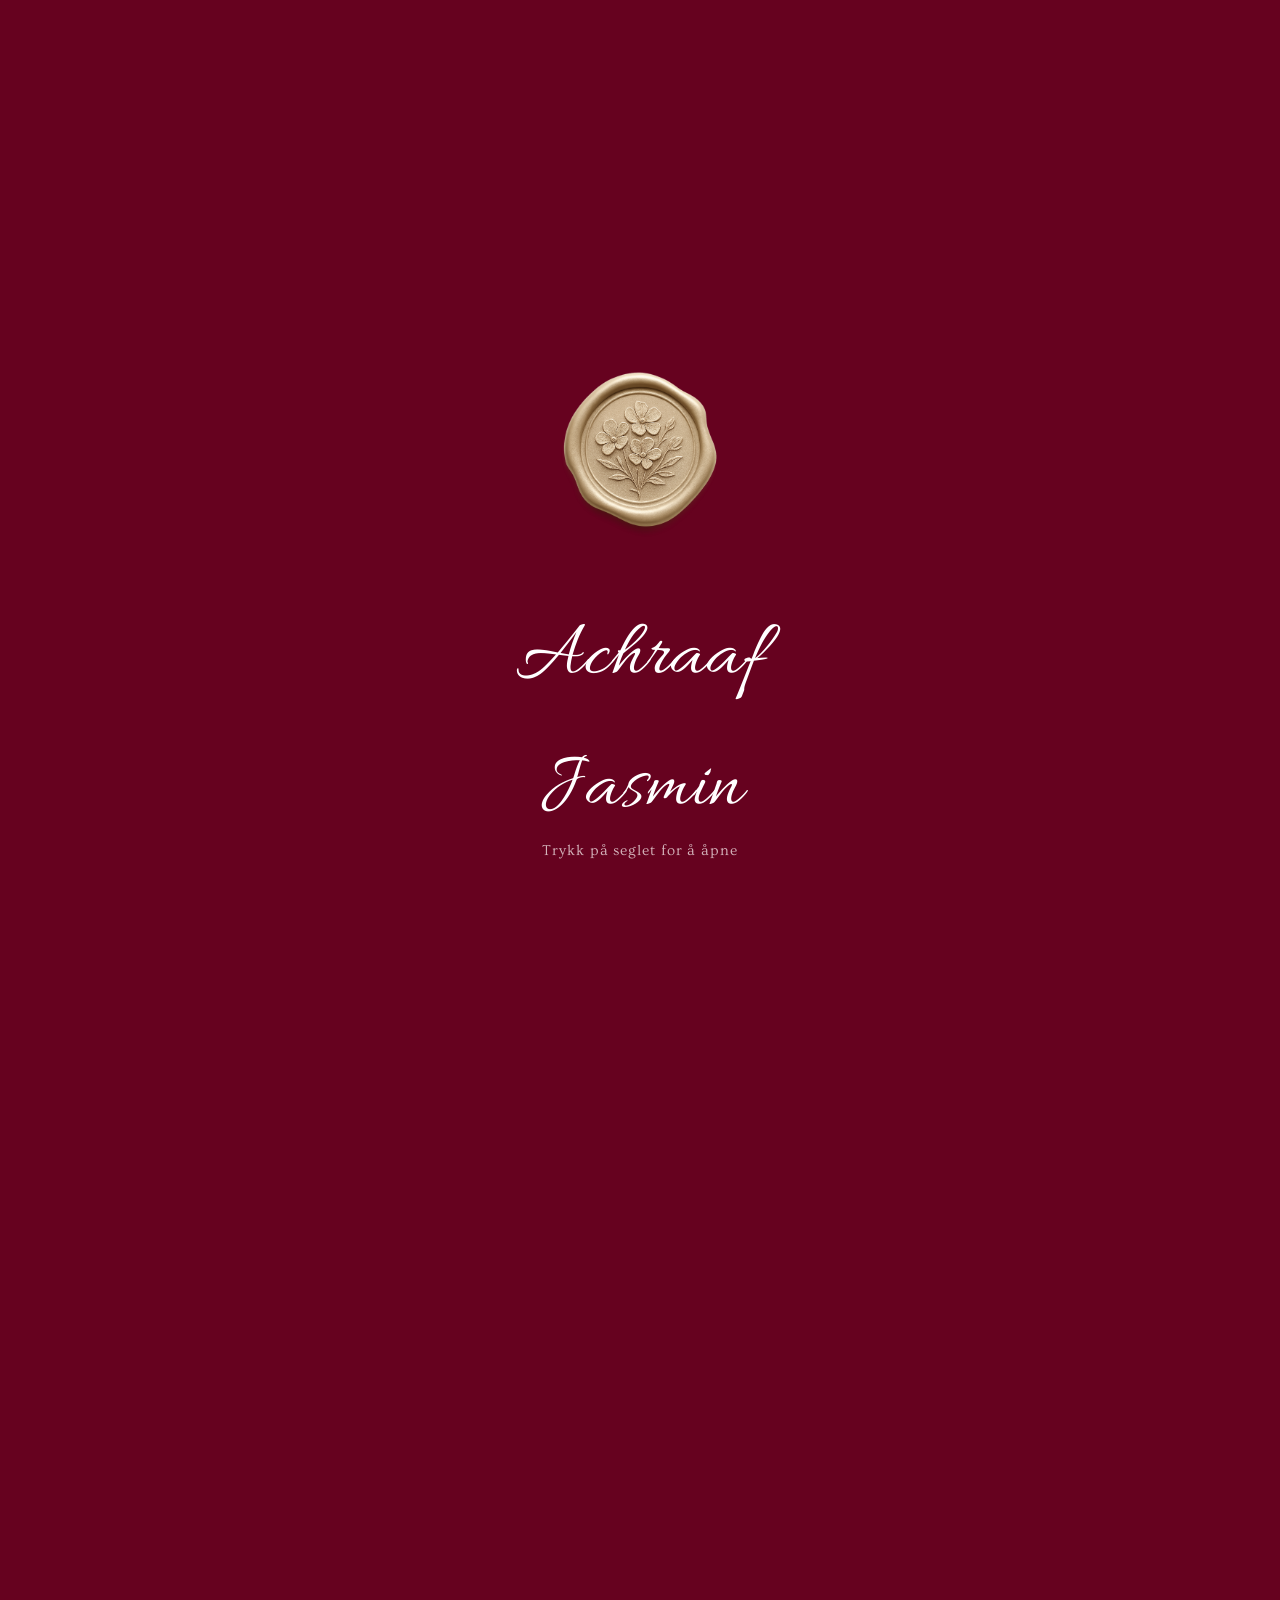
==== jasmin-ashraaf-bryllup/index.html @ c1ce99c4 "Sett RSVP SMS-nummer til +47 969 58 968 Co-authored-by: Salameh-99 <Salameh-99@users.noreply.github." ====
<!DOCTYPE html>
<html lang="no">
<head>
<meta charset="UTF-8">
<meta name="viewport" content="width=device-width, initial-scale=1.0, viewport-fit=cover">
<meta name="description" content="Bryllupsinvitasjon — Achraaf &amp; Jasmin, 26. september 2026, Hove, Færvik">
<title>Achraaf og Jasmin</title>
<link rel="preconnect" href="https://fonts.googleapis.com">
<link rel="preconnect" href="https://fonts.gstatic.com" crossorigin>
<link href="https://fonts.googleapis.com/css2?family=Allura&family=Ovo&display=swap" rel="stylesheet">
<script>
const CONFIG = {
  date: "2026-09-26T16:00:00",
  rsvpPhone: "+47 969 58 968",
  musicSrc: "https://pub-4dc8201144ca418fb604349c73e8c724.r2.dev/Alex%20Warren%20-%20Ordinary%20Lyrics.mp3",
  videoSrc: "https://pub-4dc8201144ca418fb604349c73e8c724.r2.dev/IMG_6230%20(1).MP4"
};
</script>
<style>
:root{
  --ruby:#66021f;
  --ruby-deep:#4a0014;
  --cream:#fffaf8;
  --ink:#3a3a3a;
  --gold:#C5A16F;
  --champagne:#EAE0D1;
  --script:"Allura", "Great Vibes", cursive;
  --serif:"Ovo", Georgia, serif;
}
*{box-sizing:border-box;margin:0;padding:0}
html{
  -webkit-text-size-adjust:100%;
  text-size-adjust:100%;
}
html,body{
  background:var(--ruby);color:#fff;font-family:var(--serif);
  -webkit-font-smoothing:antialiased;overflow-x:hidden;max-width:100%;
  overscroll-behavior-x:none;scrollbar-width:none;
}
html::-webkit-scrollbar,body::-webkit-scrollbar{display:none;width:0;height:0}
body.locked{overflow:hidden;height:100svh;height:100dvh}
img{max-width:100%;height:auto;display:block}
a{color:inherit;text-decoration:none}
button,input,textarea,select{font:inherit;max-width:100%}
::selection{background:var(--gold);color:var(--ruby)}

/* ── COVER ── */
#cover{
  position:fixed;inset:0;z-index:200;background:var(--ruby);
  transition:opacity 1.4s ease,visibility 1.4s ease;
  cursor:pointer;
}
#cover.opening{pointer-events:none}
#cover.open{opacity:0;visibility:hidden;pointer-events:none;transition:opacity .6s ease,visibility .6s ease}

/* ONE video fills the whole cover — single source, perfect sync */
.cover-video{
  position:absolute;inset:0;width:100%;height:100%;
  object-fit:cover;object-position:center;opacity:.52;z-index:0;
  pointer-events:none;
}
.cover-video::-webkit-media-controls,
.cover-video::-webkit-media-controls-enclosure,
.cover-video::-webkit-media-controls-panel,
.cover-video::-webkit-media-controls-play-button,
.cover-video::-webkit-media-controls-start-playback-button{display:none!important;-webkit-appearance:none}
.cover-veil{
  position:absolute;inset:0;z-index:1;
  background:linear-gradient(180deg,rgba(102,2,31,.38),rgba(74,0,20,.68));
}

/* two ruby panels sit on top — they slide away to reveal the video */
.cover-panel{
  position:absolute;top:0;height:100%;z-index:2;
  background:var(--ruby);
  transition:transform 1.8s cubic-bezier(.36,0,.18,1);
  will-change:transform;
}
.cover-panel--l{left:0;width:50%}
.cover-panel--r{right:0;width:50%}
#cover.opening .cover-panel--l{transform:translateX(-100%)}
#cover.opening .cover-panel--r{transform:translateX(100%)}

/* wax seal — z=3, above panels */
.cover-seal{
  position:absolute;z-index:3;
  width:clamp(130px,34vw,175px);
  left:50%;top:50%;
  transform:translate(-50%,-50%);
  transition:transform 1.5s cubic-bezier(.4,0,.2,1),opacity 1.0s ease;
  cursor:pointer;
}
#cover.opening .cover-seal{
  transform:translate(-50%,-50%) scale(1.3);
  opacity:0;
}

/* names + hint — z=3, bottom */
.cover-inner{
  position:absolute;z-index:3;text-align:center;
  left:50%;transform:translateX(-50%);
  width:min(90%,360px);
  bottom:max(env(safe-area-inset-bottom),28px);
  padding-bottom:.8rem;pointer-events:none;
}
.cover-names{font-family:var(--script);font-size:clamp(2.8rem,11vw,5rem);line-height:.82;font-weight:400;color:#fff}
.cover-hint{margin-top:1.2rem;font-family:var(--serif);font-size:.95rem;letter-spacing:.06em;color:rgba(255,250,248,.72)}

/* ── PAGE ── */
.page{width:100%;max-width:440px;margin:0 auto;background:var(--ruby);overflow:visible}
.hero{
  position:relative;min-height:100svh;min-height:100dvh;display:flex;flex-direction:column;align-items:center;
  text-align:center;padding:max(4.2rem, calc(env(safe-area-inset-top) + 2.4rem)) 1.4rem 8rem;overflow:hidden;
  background:var(--ruby);
}
.hero-video{
  position:absolute;inset:-1px;width:calc(100% + 2px);height:calc(100% + 2px);object-fit:cover;opacity:.38;
}
.hero-dim{position:absolute;inset:0;background:rgba(0,0,0,.4)}
.hero-fade{position:absolute;left:0;right:0;bottom:-1px;height:140px;background:linear-gradient(0deg,var(--ruby) 0%,var(--ruby) 28%,transparent 100%)}
.hero-inner{position:relative;z-index:2;width:100%}
.eyebrow{font-family:var(--script);font-size:clamp(2.2rem,9vw,2.7rem);line-height:.9;font-weight:400}
.hero-date{margin-top:.55rem;font-family:var(--serif);font-size:1.2rem;letter-spacing:.12em;font-weight:700}
.hero-names{
  position:relative;margin:2.6rem 0 2.2rem;font-family:var(--script);
  font-size:clamp(3.8rem,17vw,5.4rem);line-height:.66;font-weight:400;
}
.hero-amp{
  position:absolute;left:50%;top:42%;transform:translate(-50%,-50%);
  font-size:.58em;line-height:1;font-family:var(--script);
}
.florals{position:relative;height:220px;margin:-1.2rem auto 0;width:100%;max-width:440px;overflow:hidden}
.florals img{position:absolute;height:auto;pointer-events:none;max-width:none}
.florals img:nth-child(1){left:-8%;bottom:12px;width:136px}
.florals img:nth-child(2){left:8%;bottom:0;width:137px}
.florals img:nth-child(3){left:18%;bottom:38px;width:100px;z-index:2}
.florals img:nth-child(4){left:26%;bottom:8px;width:149px;z-index:3}
.florals img:nth-child(5){left:38%;bottom:52px;width:180px;z-index:1}
.florals img:nth-child(6){left:58%;bottom:10px;width:180px}
.florals img:nth-child(7){left:64%;bottom:70px;width:200px;z-index:0}

.letter{padding:0 1.5rem 2.6rem;text-align:center;position:relative;z-index:2}
.letter h2{font-family:var(--script);font-size:clamp(2.15rem,8.5vw,2.9rem);font-weight:400;margin-bottom:1rem;line-height:1.08}
.letter p{font-size:1.05rem;line-height:1.8;color:#fffaf8;font-family:var(--serif)}

/* torn paper bands */
.band{position:relative;padding:4.2rem 1.4rem 4.8rem;text-align:center}
.band.cream{background:var(--cream);color:var(--ruby)}
.band.ruby{background:var(--ruby);color:var(--cream)}
.torn-top,.torn-bot{
  position:absolute;left:50%;width:min(630px,140%);height:auto;pointer-events:none;
  transform:translateX(-50%);
}
.band.cream .torn-top{top:-42px}
.band.cream .torn-bot{bottom:-42px;transform:translateX(-50%) rotate(180deg)}
.s-title{font-family:var(--script);font-size:clamp(2.4rem,10vw,3.4rem);font-weight:400;line-height:1.06;margin-bottom:1.1rem}
.s-body{font-size:1.05rem;line-height:1.8;max-width:22rem;margin:0 auto;font-family:var(--serif)}

/* countdown */
.cd{display:flex;justify-content:center;align-items:flex-start;gap:.35rem;margin-top:1.6rem;color:var(--ruby)}
.cd-cell{min-width:58px}
.cd-num{font-family:var(--serif);font-size:clamp(1.9rem,8vw,2.5rem);line-height:1}
.cd-label{font-family:var(--serif);font-size:.78rem;margin-top:.4rem}
.cd-colon{font-size:2rem;padding-top:.05rem}

/* timeline */
.tl{position:relative;max-width:320px;margin:2rem auto 0;padding:0}
.tl::before{content:"";position:absolute;left:50%;top:8px;bottom:8px;width:1px;background:#fff;transform:translateX(-50%)}
.tl-item{display:grid;grid-template-columns:1fr 22px 1fr;align-items:center;gap:.7rem;padding:1.05rem 0;position:relative}
.tl-time{text-align:right;font-size:1.08rem;font-family:var(--serif)}
.tl-name{text-align:left;font-size:1.08rem;font-family:var(--serif)}
.tl-dot{
  width:11px;height:11px;margin:0 auto;background:#fff;transform:rotate(45deg);
  box-shadow:0 0 0 6px var(--ruby);
}
.tl-item.rose .tl-dot{display:none}
.tl-rose{width:32px;height:32px;margin:0 auto;object-fit:contain}

/* scroll flower */
.tl-flower-wrap{
  position:absolute;left:50%;top:0;transform:translateX(-50%);
  width:44px;height:44px;margin-left:8px;
  pointer-events:none;z-index:4;
}
.tl-flower-wrap img{
  width:44px;height:44px;object-fit:contain;
  filter:drop-shadow(0 2px 6px rgba(0,0,0,.22));
  transform:scale(1);
  transition:transform .35s cubic-bezier(.34,1.56,.64,1);
}
.tl-flower-wrap.bloom img{
  transform:scale(1.32);
}

.venue-scene{
  width:min(100%, 28.125rem);margin:0 auto;
}
.venue-scene__copy{
  text-align:center;color:var(--ruby);padding:.1rem 1rem 1.6rem;
}
.venue-scene__name{
  font-family:var(--serif);font-size:1.35rem;line-height:1.35;margin:0;font-weight:400;
}
.venue-scene__address{
  font-family:var(--serif);font-size:1.05rem;line-height:1.65;margin:.55rem 0 0;
}
.venue-scene__art{
  width:100%;height:auto;display:block;margin-top:.4rem;
  filter:drop-shadow(0 4px 14px rgba(102,2,31,.10));
}
.venue-img{margin:1.6rem auto 0;width:min(100%,320px);filter:none}
.photo-slot{
  position:relative;margin:1.6rem auto 0;width:min(100%,280px);
  aspect-ratio:3/4;overflow:hidden;
  background:rgba(255,250,248,.08);border:1px solid var(--gold);
  display:grid;place-items:center;text-align:center;
}
.band.cream .photo-slot{background:rgba(102,2,31,.05);border-color:rgba(102,2,31,.25)}
.photo-slot img{position:absolute;inset:0;width:100%;height:100%;object-fit:cover;display:none}
.photo-slot.has-img img{display:block}
.photo-slot.has-img .photo-hint{display:none}
.photo-slot[data-src="img/paret.jpg"] img{object-position:center 28%}
.photo-slot[data-src="img/lokale-2.jpg"]{aspect-ratio:4/3;width:100%}
.photo-slot[data-src="img/lokale-2.jpg"] img{object-position:center 42%}
.photo-hint{
  font-family:var(--serif);font-size:.9rem;line-height:1.5;padding:1rem;
  color:inherit;opacity:.7;
}
.photo-hint small{display:block;margin-top:.35rem;opacity:.7;font-size:.75rem}
.couple-slot{
  width:100%;max-width:440px;aspect-ratio:3/4;margin:1.8rem auto 0;border:0;background:transparent;
}
.couple-slot.has-img img{
  mask-image:linear-gradient(to bottom, transparent 0%, #000 10%, #000 88%, transparent 100%);
  -webkit-mask-image:linear-gradient(to bottom, transparent 0%, #000 10%, #000 88%, transparent 100%);
}
.dc-row .photo-slot{width:100%;margin:0}
.venue-btn{
  display:inline-block;margin-top:1.2rem;padding:.55rem 1.4rem;border-radius:999px;
  border:1px solid var(--ruby);font-size:.9rem;
}

/* dress code */
.dc-lead{max-width:22rem;margin:0 auto 1.6rem;line-height:1.7}
.swatches{display:flex;justify-content:center;gap:.7rem;margin:1.2rem 0 2rem}
.swatch{width:28px;height:28px;border-radius:50%;border:1px solid rgba(255,255,255,.25)}
.dc-row{display:grid;grid-template-columns:1fr 1fr;gap:1rem;align-items:center;margin:1.4rem 0;text-align:left}
.dc-row.reverse{direction:rtl}
.dc-row.reverse > *{direction:ltr}
.dc-copy{font-size:.92rem;line-height:1.55}
.frame{
  width:100%;height:auto;object-fit:contain;background:transparent;
  border:0;box-shadow:none;
}

/* details */
.details p + p{margin-top:.9rem}

/* rsvp */
.rsvp-wrap{max-width:22rem;margin:0 auto}
.rsvp-btn,.send-btn{
  display:inline-block;margin-top:1.2rem;padding:.7rem 2.2rem;border:0;border-radius:999px;
  background:var(--cream);color:var(--ruby);font-family:var(--serif);font-size:1.05rem;cursor:pointer;
  min-height:44px;
}
form.rsvp{display:none;margin-top:1.6rem;text-align:left}
form.rsvp.open{display:block}
.field{margin-bottom:1rem}
.field label{display:block;font-size:.9rem;margin-bottom:.35rem}
.field input,.field textarea,.field select{
  width:100%;padding:.7rem .8rem;border:1px solid #c9c9c9;border-radius:5px;
  font-family:var(--serif);font-size:16px;color:#4f4f4f;background:#fff;
}
.attend{display:flex;gap:.6rem}
.attend label{
  flex:1;text-align:center;padding:.7rem .4rem;border:1px solid #c9c9c9;border-radius:5px;
  background:#fff;color:#4f4f4f;cursor:pointer;
}
.attend input{display:none}
.attend label:has(input:checked){background:var(--ruby);color:var(--cream);border-color:var(--ruby)}
.send-btn{width:100%;background:var(--ruby);color:var(--cream)}
.rsvp-msg,.rsvp-note{min-height:1.2rem;margin-top:.8rem;text-align:center;font-style:italic;font-size:.92rem;line-height:1.45}
.rsvp-note{opacity:.88;margin-top:.5rem}
.rsvp-phone{margin-top:.6rem;font-size:1rem;letter-spacing:.02em}

.closing{padding:1rem 1.4rem max(5.2rem, calc(env(safe-area-inset-bottom) + 4.6rem));text-align:center}
.closing h2{font-family:var(--script);font-size:clamp(2.2rem,9vw,3rem);font-weight:400}
.closing p{margin-top:.5rem;font-size:1.05rem}
.couple{
  margin-top:1.8rem;width:100%;max-height:520px;object-fit:cover;object-position:center 20%;
  mask-image:linear-gradient(to bottom, transparent 0%, #000 12%, #000 88%, transparent 100%);
  -webkit-mask-image:linear-gradient(to bottom, transparent 0%, #000 12%, #000 88%, transparent 100%);
}

#audio-control{
  position:fixed;
  bottom:max(16px, env(safe-area-inset-bottom));
  right:max(16px, env(safe-area-inset-right));
  width:56px;height:56px;background:var(--ruby);
  border-radius:50%;display:flex;justify-content:center;align-items:center;z-index:300;
  cursor:pointer;box-shadow:0 4px 6px rgba(0,0,0,.18);visibility:hidden;opacity:0;transition:opacity .3s;
  border:1px solid rgba(255,250,248,.18);color:#fff;
}
#audio-control.show{visibility:visible;opacity:1}
#audio-control svg{width:26px;height:26px;fill:#fff}

.reveal{opacity:0;transform:translateY(22px);transition:opacity .9s ease,transform .9s ease}
.reveal.in{opacity:1;transform:none}
@media (prefers-reduced-motion:reduce){
  .reveal,#cover{transition:none}
  .reveal{opacity:1;transform:none}
}
@media (max-width: 430px){
  .venue-scene__name{font-size:1.18rem}
  .venue-scene__address{font-size:.98rem}
}
</style>
</head>
<body class="locked">

<div id="cover">
  <!-- single video — fills whole cover, panels slide away to reveal it -->
  <video class="cover-video" autoplay muted loop playsinline disablepictureinpicture tabindex="-1" src="https://pub-4dc8201144ca418fb604349c73e8c724.r2.dev/IMG_6230%20(1).MP4"></video>
  <div class="cover-veil"></div>

  <!-- ruby panels that split and slide apart -->
  <div class="cover-panel cover-panel--l"></div>
  <div class="cover-panel cover-panel--r"></div>

  <!-- wax seal (click target) -->
  <img class="cover-seal" id="openBtn" src="img/wax-seal.png" alt="Åpne invitasjonen">

  <!-- names + hint -->
  <div class="cover-inner">
    <p class="cover-names">Achraaf<br><br>Jasmin</p>
    <p class="cover-hint">Trykk på seglet for å åpne</p>
  </div>
</div>

<div class="page">
  <header class="hero">
    <video class="hero-video" id="heroVideo" muted loop playsinline></video>
    <div class="hero-dim"></div>
    <div class="hero-fade"></div>
    <div class="hero-inner">
      <p class="eyebrow">Wedding Day</p>
      <p class="hero-date">26.09.26</p>
      <h1 class="hero-names">Achraaf<br><br>Jasmin<span class="hero-amp">&amp;</span></h1>
    </div>
  </header>

  <div class="florals" aria-hidden="true">
    <img src="https://static.tildacdn.net/tild3565-3335-4966-b062-366237626361/8ruby.png" alt="">
    <img src="https://static.tildacdn.net/tild3064-6534-4135-b730-353630663233/6druby.png" alt="">
    <img src="https://static.tildacdn.net/tild3533-3266-4863-b762-326134376538/7uruby.png" alt="">
    <img src="https://static.tildacdn.net/tild3138-3862-4931-a264-313932393437/4ruby.png" alt="">
    <img src="https://static.tildacdn.net/tild6637-6363-4432-b364-633830313533/noroot.png" alt="">
    <img src="https://static.tildacdn.net/tild3063-6162-4734-b966-356139343638/2ruby.png" alt="">
    <img src="https://static.tildacdn.net/tild3166-6235-4730-b332-636366333436/1ruby.png" alt="">
  </div>

  <section class="letter reveal">
    <h2>Kjære familie og venner,</h2>
    <p>Vi er uendelig takknemlige for menneskene vi har rundt oss — og vi gleder oss til å feire denne dagen sammen med dere.</p>
  </section>

  <section class="band cream" id="countdown">
    <img class="torn-top" src="https://static.tildacdn.net/tild3832-6561-4131-b539-313934396635/Mask_group_2_1_Trace.svg" alt="">
    <h2 class="s-title reveal">The Celebration Begins In</h2>
    <div class="cd">
      <div class="cd-cell"><div class="cd-num" id="cdD">00</div><div class="cd-label">Days</div></div>
      <div class="cd-colon">:</div>
      <div class="cd-cell"><div class="cd-num" id="cdH">00</div><div class="cd-label">Hours</div></div>
      <div class="cd-colon">:</div>
      <div class="cd-cell"><div class="cd-num" id="cdM">00</div><div class="cd-label">Minutes</div></div>
      <div class="cd-colon">:</div>
      <div class="cd-cell"><div class="cd-num" id="cdS">00</div><div class="cd-label">Seconds</div></div>
    </div>
    <img class="torn-bot" src="https://static.tildacdn.net/tild3832-6561-4131-b539-313934396635/Mask_group_2_1_Trace.svg" alt="">
  </section>

  <section class="band ruby" id="program">
    <h2 class="s-title reveal">Schedule of Events</h2>
    <div class="tl" id="tl">
      <div class="tl-item" data-tl-idx="0">
        <div class="tl-time">16:00</div>
        <div class="tl-dot"></div>
        <div class="tl-name">Mottakelse</div>
      </div>
      <div class="tl-item" data-tl-idx="1">
        <div class="tl-time">17:00</div>
        <div class="tl-dot"></div>
        <div class="tl-name">Middag</div>
      </div>
      <div class="tl-item" data-tl-idx="2">
        <div class="tl-time">20:00</div>
        <div class="tl-dot"></div>
        <div class="tl-name">Fest &amp; dans</div>
      </div>
      <!-- scroll flower -->
      <div class="tl-flower-wrap" id="tlFlower">
        <img src="img/flower.png" alt="">
      </div>
    </div>
  </section>

  <section class="band cream" id="place">
    <img class="torn-top" src="https://static.tildacdn.net/tild3832-6561-4131-b539-313934396635/Mask_group_2_1_Trace.svg" alt="">
    <h2 class="s-title reveal">Location</h2>
    <div class="venue-scene reveal">
      <div class="venue-scene__copy">
        <p class="venue-scene__name">Hove</p>
        <p class="venue-scene__address">Hoveveien 110a<br>4818 Færvik · Arendal</p>
      </div>
      <img class="venue-scene__art" src="img/lokale-bygning.png" alt="Hove" loading="lazy" width="1266" height="528">
    </div>
    <a class="venue-btn" href="https://www.google.com/maps/dir/?api=1&destination=Hoveveien+110a+4818+F%C3%A6rvik" target="_blank" rel="noopener">Åpne veibeskrivelse</a>
    <img class="torn-bot" src="https://static.tildacdn.net/tild3832-6561-4131-b539-313934396635/Mask_group_2_1_Trace.svg" alt="">
  </section>

  <section class="band ruby" id="dresscode">
    <h2 class="s-title reveal">Dress Code</h2>
    <p class="dc-lead">Mørk dress. Vi ønsker at alle skal føle seg vakre — og vi setter pris på om dere unngår hvitt.</p>
    <div class="swatches" aria-hidden="true">
      <span class="swatch" style="background:#60603b"></span>
      <span class="swatch" style="background:#660A11"></span>
      <span class="swatch" style="background:#40312c"></span>
      <span class="swatch" style="background:#efdfcd"></span>
    </div>
    <div class="dc-row">
      <p class="dc-copy">Herrer: Mørk dress eller smoking. Slips eller sløyfe.</p>
      <figure class="photo-slot" data-src="img/lokale-2.jpg">
        <img alt="Lokalet">
        <figcaption class="photo-hint">Bilde av lokalet<small>img/lokale-2.jpg</small></figcaption>
      </figure>
    </div>
    <div class="dc-row reverse">
      <p class="dc-copy">Damer: Lang kjole eller elegant ankellengde.</p>
      <figure class="photo-slot" data-src="img/paret.jpg">
        <img alt="Achraaf og Jasmin">
        <figcaption class="photo-hint">Bilde av paret<small>img/paret.jpg</small></figcaption>
      </figure>
    </div>
  </section>

  <section class="band cream" id="details">
    <img class="torn-top" src="https://static.tildacdn.net/tild3832-6561-4131-b539-313934396635/Mask_group_2_1_Trace.svg" alt="">
    <h2 class="s-title reveal">Details</h2>
    <div class="details s-body">
      <p>Deres tilstedeværelse er den største gaven. Ønskeliste oppgis gjerne på forespørsel.</p>
      <p>Gratis parkering ved anlegget på Hove. Følg skilting fra Hoveveien.</p>
      <p>Middag fra Arendal Catering AS. Oppgi allergier i påmeldingen under.</p>
      <p>Del gjerne bildene deres med oss — #AchraafOgJasmin</p>
    </div>
    <div class="florals" style="margin-top:1.2rem;margin-bottom:-2.6rem" aria-hidden="true">
      <img src="https://static.tildacdn.net/tild3565-3335-4966-b062-366237626361/8ruby.png" alt="">
      <img src="https://static.tildacdn.net/tild3064-6534-4135-b730-353630663233/6druby.png" alt="">
      <img src="https://static.tildacdn.net/tild3533-3266-4863-b762-326134376538/7uruby.png" alt="">
      <img src="https://static.tildacdn.net/tild3138-3862-4931-a264-313932393437/4ruby.png" alt="">
      <img src="https://static.tildacdn.net/tild6637-6363-4432-b364-633830313533/noroot.png" alt="">
      <img src="https://static.tildacdn.net/tild3063-6162-4734-b966-356139343638/2ruby.png" alt="">
      <img src="https://static.tildacdn.net/tild3166-6235-4730-b332-636366333436/1ruby.png" alt="">
    </div>
    <img class="torn-bot" src="https://static.tildacdn.net/tild3832-6561-4131-b539-313934396635/Mask_group_2_1_Trace.svg" alt="">
  </section>

  <section class="band ruby" id="rsvp">
    <h2 class="s-title reveal">Confirm Your Attendance</h2>
    <p class="s-body">Vi setter stor pris på svar innen 1. september 2026</p>
    <p class="rsvp-phone" id="rsvpPhoneLine" hidden></p>
    <div class="rsvp-wrap">
      <button class="rsvp-btn" id="rsvpToggle" type="button">RSVP</button>
      <form class="rsvp" id="rsvpForm" novalidate>
        <div class="field">
          <label for="rName">Navn</label>
          <input id="rName" name="name" required autocomplete="name">
        </div>
        <div class="field">
          <div>Kommer du?</div>
          <div class="attend">
            <label><input type="radio" name="attend" value="yes" checked> Jeg kommer</label>
            <label><input type="radio" name="attend" value="no"> Kan dessverre ikke</label>
          </div>
        </div>
        <div class="field">
          <label for="rGuests">Antall personer</label>
          <input id="rGuests" type="number" min="1" max="20" value="1" inputmode="numeric">
        </div>
        <div class="field">
          <label for="rNotes">Allergier eller merknader</label>
          <textarea id="rNotes" rows="2"></textarea>
        </div>
        <button class="send-btn" type="submit">Send svar på SMS</button>
        <p class="rsvp-note">På mobil åpnes SMS-appen med meldingen ferdig utfylt. Husk å trykke send.</p>
        <p class="rsvp-msg" id="rsvpMsg"></p>
      </form>
    </div>
  </section>

  <footer class="closing">
    <h2>Vi gleder oss til å se dere</h2>
    <p>Achraaf og Jasmin</p>
    <figure class="photo-slot couple-slot" data-src="img/paret.jpg">
      <img alt="Achraaf og Jasmin">
      <figcaption class="photo-hint">Bilde av paret<small>img/paret.jpg</small></figcaption>
    </figure>
  </footer>
</div>

<audio id="invitation-audio" loop>
  <source src="https://pub-4dc8201144ca418fb604349c73e8c724.r2.dev/Alex%20Warren%20-%20Ordinary%20Lyrics.mp3" type="audio/mp3">
</audio>
<button id="audio-control" type="button" aria-label="Musikk">
  <svg id="icon-pause" viewBox="0 0 24 24"><rect x="6" y="5" width="4" height="14" rx="1"/><rect x="14" y="5" width="4" height="14" rx="1"/></svg>
  <svg id="icon-play" viewBox="0 0 24 24" style="display:none"><polygon points="5,3 19,12 5,21"/></svg>
</button>

<script>
(function(){
  const $ = id => document.getElementById(id);
  const pad = n => String(n).padStart(2,"0");
  const TARGET = new Date(CONFIG.date);
  function tick(){
    const diff = TARGET - new Date();
    $("cdD").textContent = pad(Math.max(0, Math.floor(diff/864e5)));
    $("cdH").textContent = pad(Math.max(0, Math.floor(diff%864e5/36e5)));
    $("cdM").textContent = pad(Math.max(0, Math.floor(diff%36e5/6e4)));
    $("cdS").textContent = pad(Math.max(0, Math.floor(diff%6e4/1e3)));
  }
  tick(); setInterval(tick, 1000);

  const io = new IntersectionObserver(es => es.forEach(e => {
    if(e.isIntersecting){ e.target.classList.add("in"); io.unobserve(e.target); }
  }), {threshold:.12});
  document.querySelectorAll(".reveal").forEach(el => io.observe(el));

  document.querySelectorAll(".photo-slot").forEach(slot => {
    const src = slot.getAttribute("data-src");
    const img = slot.querySelector("img");
    if(!src || !img) return;
    const probe = new Image();
    probe.onload = () => { img.src = src; slot.classList.add("has-img"); };
    probe.onerror = () => {};
    probe.src = src;
  });

  const audio = $("invitation-audio");
  const ctrl = $("audio-control");
  const playI = $("icon-play");
  const pauseI = $("icon-pause");
  const heroV = $("heroVideo");
  heroV.src = CONFIG.videoSrc;

  let opened = false;
  function openInvitation(){
    if(opened) return;
    opened = true;
    const cover = $("cover");
    cover.classList.add("opening");
    heroV.play().catch(()=>{});
    audio.play().then(()=>{
      playI.style.display="none"; pauseI.style.display="block";
    }).catch(()=>{});
    // after animation finishes, hide cover and unlock scroll
    setTimeout(()=>{
      document.body.classList.remove("locked");
      cover.classList.add("open");
      ctrl.classList.add("show");
    }, 1900);
  }
  $("openBtn").addEventListener("click", openInvitation);
  $("cover").addEventListener("click", openInvitation);
  ctrl.addEventListener("click", () => {
    if(audio.paused){ audio.play(); playI.style.display="none"; pauseI.style.display="block"; }
    else { audio.pause(); playI.style.display="block"; pauseI.style.display="none"; }
  });

  // ── scroll flower along timeline ──
  (function(){
    const tl = document.getElementById('tl');
    const flower = document.getElementById('tlFlower');
    if(!tl || !flower) return;
    const items = Array.from(tl.querySelectorAll('.tl-item'));
    const HALF = 22; // half of flower size (44px)
    const SNAP = 18; // px distance to snap
    const BLOOM = 24; // px distance to trigger bloom
    let lastSnapped = -1;
    let bloomTimeout = null;

    function getCenter(el){
      return el.offsetTop + el.offsetHeight / 2;
    }

    function triggerBloom(idx){
      if(idx === lastSnapped) return;
      lastSnapped = idx;
      clearTimeout(bloomTimeout);
      flower.classList.add('bloom');
      bloomTimeout = setTimeout(()=> flower.classList.remove('bloom'), 420);
    }

    function update(){
      const tlRect = tl.getBoundingClientRect();
      const vh = window.innerHeight;
      const centers = items.map(getCenter);
      const first = centers[0];
      const last = centers[centers.length - 1];
      // map scroll so flower enters at first item when section hits mid-screen
      const prog = Math.max(0, Math.min(1,
        (vh * 0.52 - tlRect.top) / (tlRect.height)
      ));
      const targetY = first + (last - first) * prog;

      // find closest center
      let closestIdx = 0;
      let minDist = Infinity;
      for(let i=0;i<centers.length;i++){
        const d = Math.abs(centers[i] - targetY);
        if(d < minDist){ minDist = d; closestIdx = i; }
      }

      let finalY;
      if(minDist < SNAP){
        finalY = centers[closestIdx];
        triggerBloom(closestIdx);
      } else {
        finalY = targetY;
        lastSnapped = -1;
      }

      flower.style.top = (finalY - HALF) + 'px';
    }

    window.addEventListener('scroll', update, {passive:true});
    window.addEventListener('resize', update, {passive:true});
    update();
  })();

  $("rsvpToggle").addEventListener("click", () => {
    $("rsvpForm").classList.add("open");
    $("rsvpToggle").style.display="none";
  });

  function normalizePhone(phone){
    return String(phone || "").replace(/[^\d+]/g, "");
  }
  function formatPhoneDisplay(phone){
    const digits = normalizePhone(phone).replace(/^\+/, "");
    if(digits.startsWith("47") && digits.length === 10){
      const n = digits.slice(2);
      return `+47 ${n.slice(0,3)} ${n.slice(3,5)} ${n.slice(5)}`;
    }
    return phone.trim();
  }
  function buildSmsBody(payload){
    return [
      "Hei! Dette er mitt svar på bryllupsinvitasjonen til Achraaf og Jasmin:",
      "",
      `Navn: ${payload.name}`,
      `Svar: ${payload.attend}`,
      `Antall personer: ${payload.guests}`,
      `Allergier/merknader: ${payload.notes}`
    ].join("\n");
  }
  function smsUrl(phone, body){
    const target = normalizePhone(phone);
    const encoded = encodeURIComponent(body);
    const ios = /iPad|iPhone|iPod/.test(navigator.userAgent);
    return ios ? `sms:${target}&body=${encoded}` : `sms:${target}?body=${encoded}`;
  }

  const rsvpPhone = normalizePhone(CONFIG.rsvpPhone);
  if(rsvpPhone){
    const line = $("rsvpPhoneLine");
    line.textContent = `Send SMS til ${formatPhoneDisplay(CONFIG.rsvpPhone)}`;
    line.hidden = false;
  }

  $("rsvpForm").addEventListener("submit", e => {
    e.preventDefault();
    if(!$("rName").value.trim()){
      $("rsvpMsg").textContent = "Skriv inn navnet ditt.";
      return;
    }
    if(!rsvpPhone){
      $("rsvpMsg").textContent = "SMS-nummer er ikke satt opp ennå.";
      return;
    }
    const payload = {
      name: $("rName").value.trim(),
      guests: $("rGuests").value || "1",
      attend: document.querySelector('input[name="attend"]:checked').value === "yes" ? "Jeg kommer" : "Kan dessverre ikke",
      notes: $("rNotes").value.trim() || "Ingen"
    };
    const body = buildSmsBody(payload);
    window.location.href = smsUrl(CONFIG.rsvpPhone, body);
    $("rsvpMsg").textContent = "SMS-appen åpnes — husk å trykke send.";
  });
})();
</script>
</body>
</html>
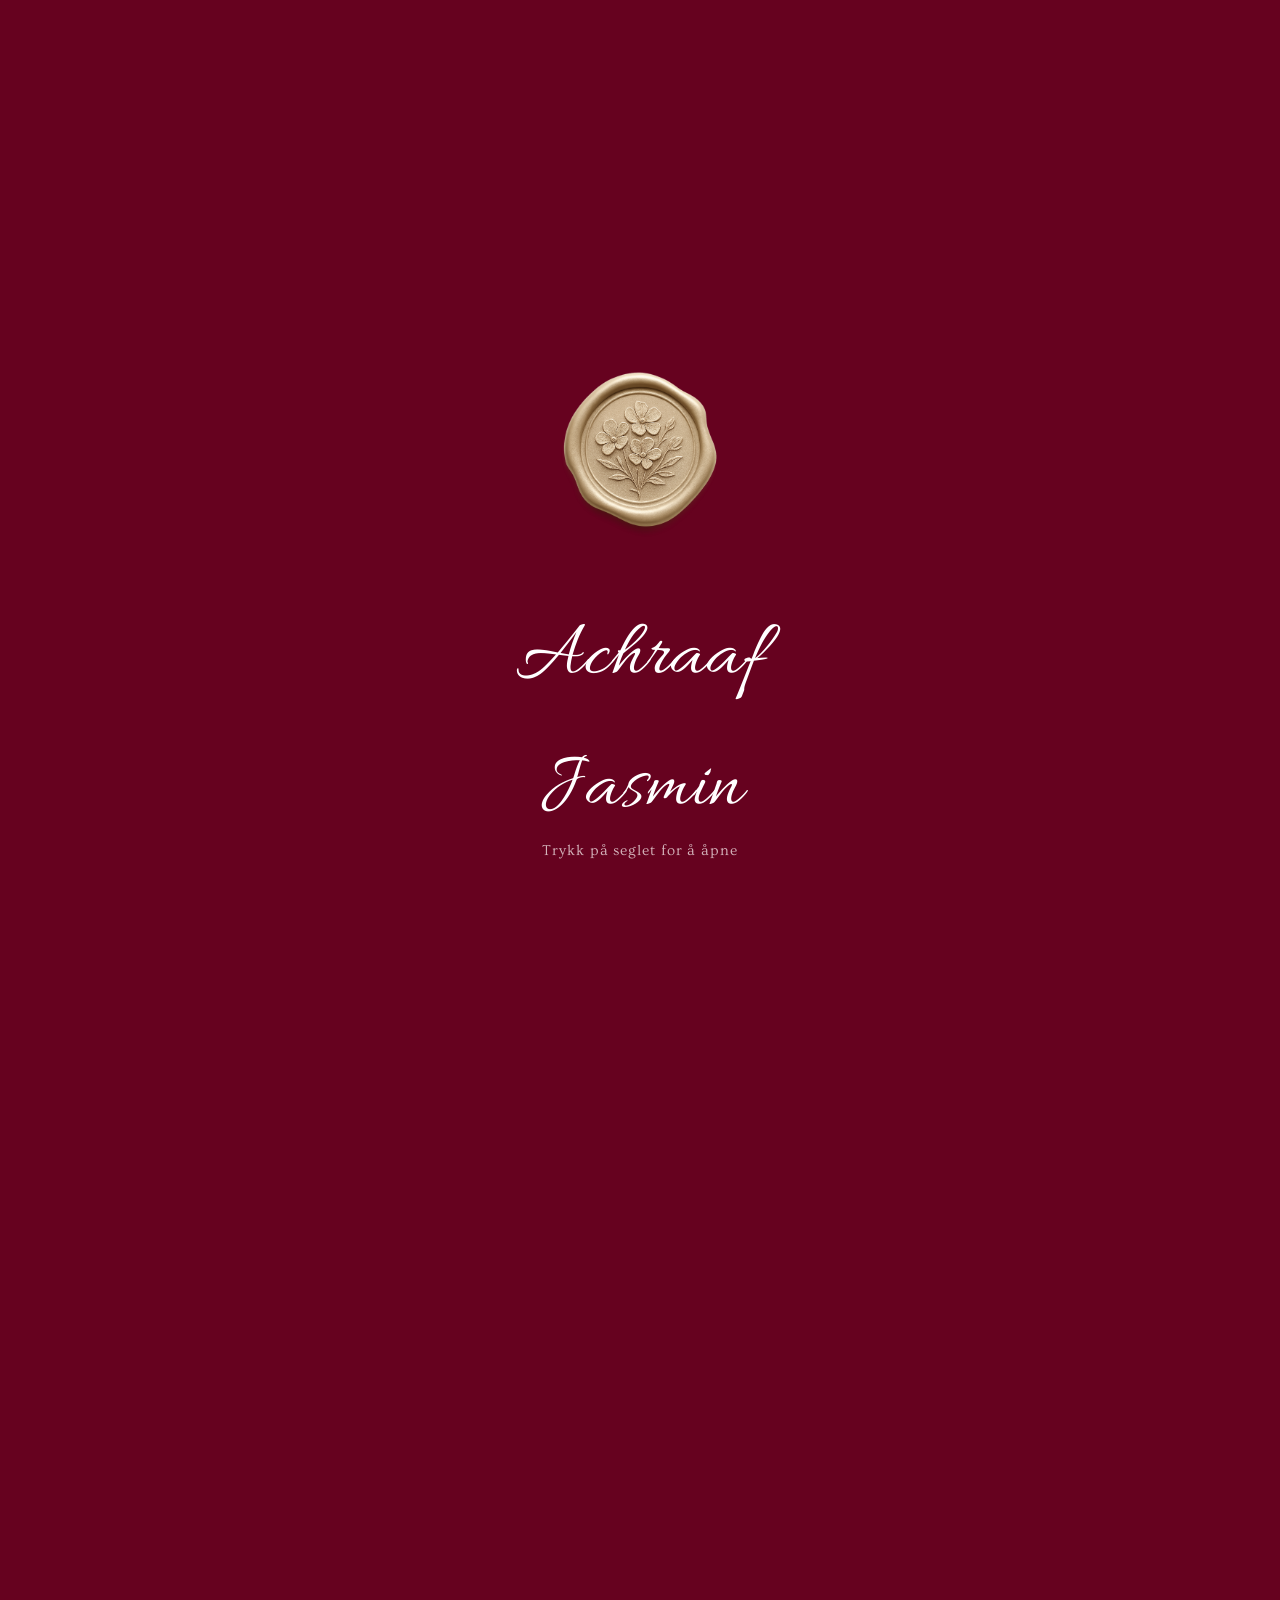
==== commit b9abcb7c: "Legg til fotnote: Designet av sosmedia.no Co-authored-by: Salameh-99 <Salameh-99@users.noreply.githu" ====
--- a/jasmin-ashraaf-bryllup/index.html
+++ b/jasmin-ashraaf-bryllup/index.html
@@ -11,7 +11,7 @@
 <script>
 const CONFIG = {
   date: "2026-09-26T16:00:00",
-  rsvpPhone: "+47 969 58 968",
+  rsvpPhone: "+47 918 28 440",
   musicSrc: "https://pub-4dc8201144ca418fb604349c73e8c724.r2.dev/Alex%20Warren%20-%20Ordinary%20Lyrics.mp3",
   videoSrc: "https://pub-4dc8201144ca418fb604349c73e8c724.r2.dev/IMG_6230%20(1).MP4"
 };
@@ -286,6 +286,11 @@
 .closing{padding:1rem 1.4rem max(5.2rem, calc(env(safe-area-inset-bottom) + 4.6rem));text-align:center}
 .closing h2{font-family:var(--script);font-size:clamp(2.2rem,9vw,3rem);font-weight:400}
 .closing p{margin-top:.5rem;font-size:1.05rem}
+.site-credit{
+  margin-top:1.6rem;font-size:.78rem;letter-spacing:.04em;opacity:.55;
+}
+.site-credit a{text-decoration:none;border-bottom:1px solid rgba(255,250,248,.35)}
+.site-credit a:hover{opacity:1;border-bottom-color:var(--gold)}
 .couple{
   margin-top:1.8rem;width:100%;max-height:520px;object-fit:cover;object-position:center 20%;
   mask-image:linear-gradient(to bottom, transparent 0%, #000 12%, #000 88%, transparent 100%);
@@ -504,6 +509,7 @@
       <img alt="Achraaf og Jasmin">
       <figcaption class="photo-hint">Bilde av paret<small>img/paret.jpg</small></figcaption>
     </figure>
+    <p class="site-credit">Designet av <a href="https://sosmedia.no" target="_blank" rel="noopener noreferrer">sosmedia.no</a></p>
   </footer>
 </div>
 
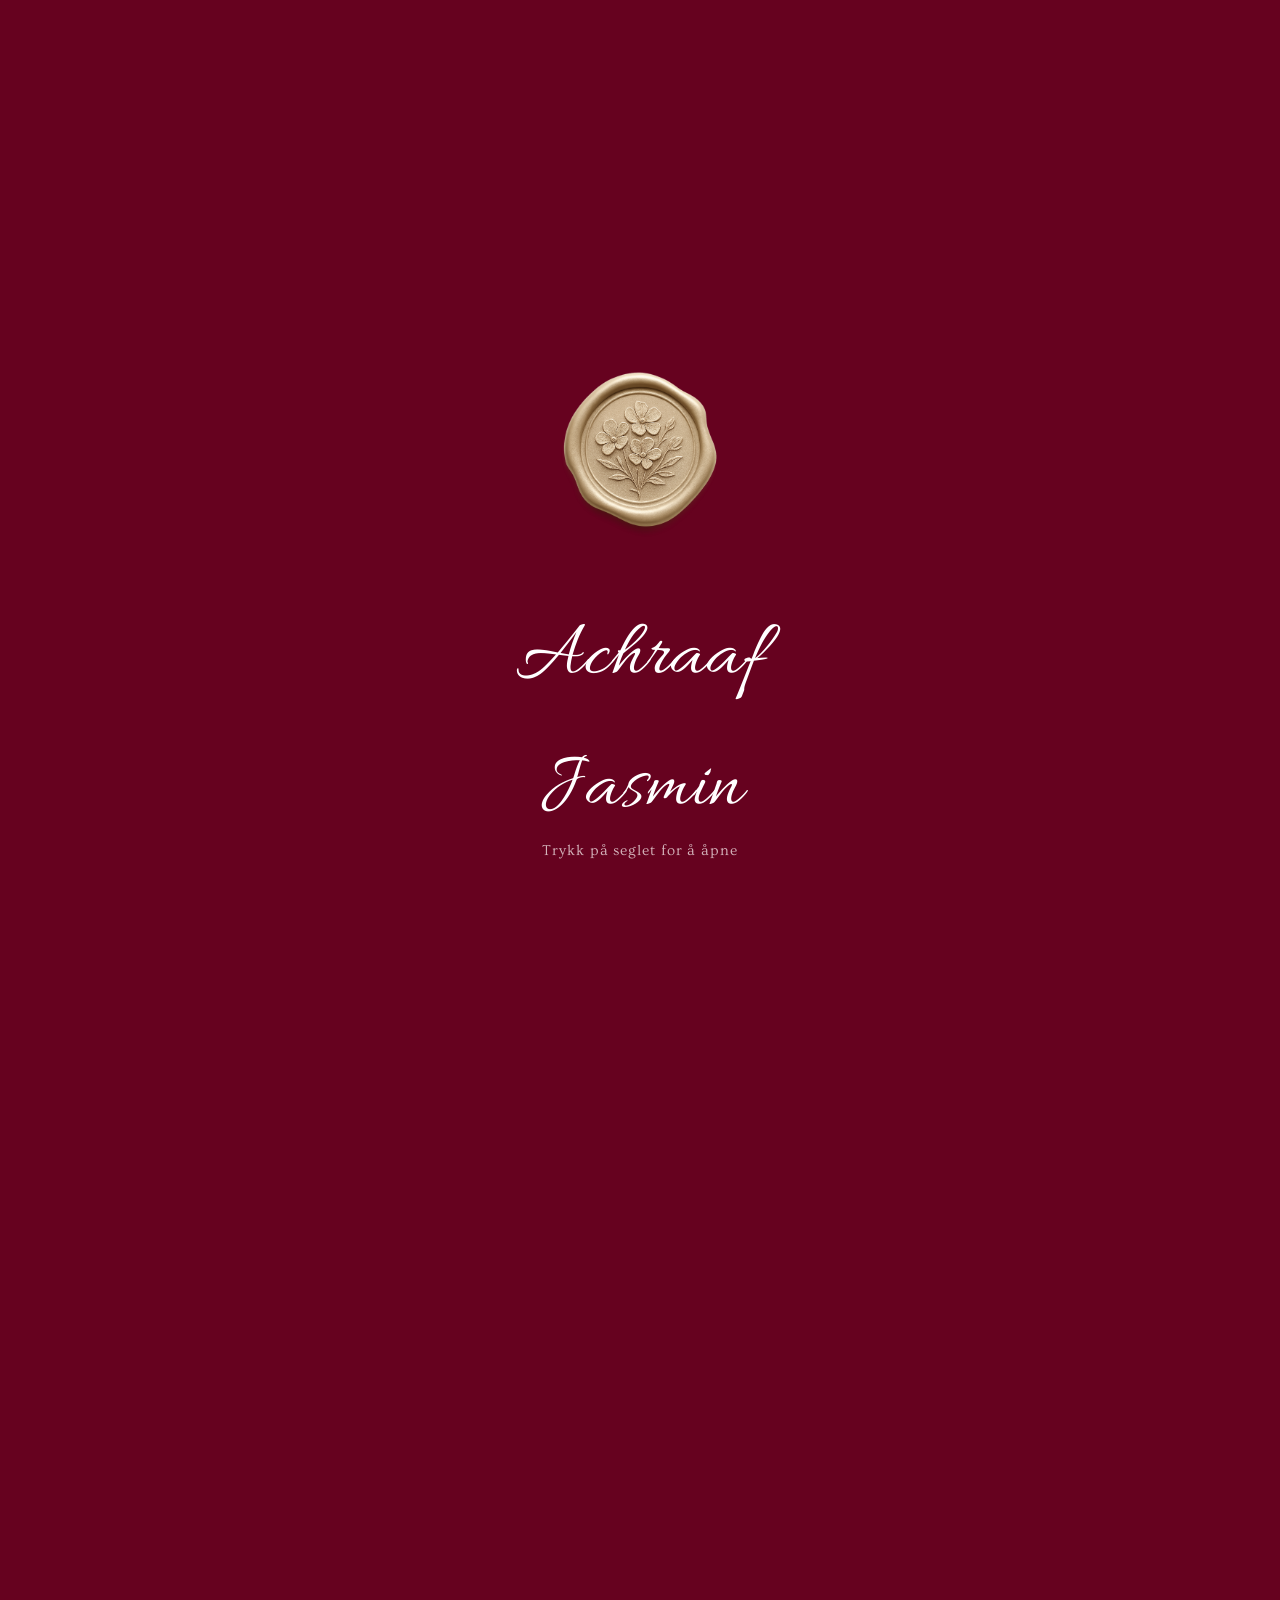
==== commit 1590647a: "Gjør blomsterdekor responsiv og fest den til revet kant - Skaler blomster med %/clamp i stedet for f" ====
--- a/jasmin-ashraaf-bryllup/index.html
+++ b/jasmin-ashraaf-bryllup/index.html
@@ -129,15 +129,44 @@
   position:absolute;left:50%;top:42%;transform:translate(-50%,-50%);
   font-size:.58em;line-height:1;font-family:var(--script);
 }
-.florals{position:relative;height:220px;margin:-1.2rem auto 0;width:100%;max-width:440px;overflow:hidden}
-.florals img{position:absolute;height:auto;pointer-events:none;max-width:none}
-.florals img:nth-child(1){left:-8%;bottom:12px;width:136px}
-.florals img:nth-child(2){left:8%;bottom:0;width:137px}
-.florals img:nth-child(3){left:18%;bottom:38px;width:100px;z-index:2}
-.florals img:nth-child(4){left:26%;bottom:8px;width:149px;z-index:3}
-.florals img:nth-child(5){left:38%;bottom:52px;width:180px;z-index:1}
-.florals img:nth-child(6){left:58%;bottom:10px;width:180px}
-.florals img:nth-child(7){left:64%;bottom:70px;width:200px;z-index:0}
+.florals{
+  position:relative;
+  width:100%;
+  max-width:min(28rem, 100%);
+  height:clamp(9.5rem, 52vw, 14.5rem);
+  margin:-.8rem auto 0;
+  overflow:visible;
+  pointer-events:none;
+  z-index:2;
+}
+.florals img{
+  position:absolute;
+  height:auto;
+  max-width:none;
+  pointer-events:none;
+  user-select:none;
+  -webkit-user-drag:none;
+}
+/* Scale each bloom to container width so the cluster fits phones and tablets */
+.florals img:nth-child(1){left:-6%;  bottom:6%;  width:30%; max-width:8.5rem}
+.florals img:nth-child(2){left:10%;  bottom:0;    width:30%; max-width:8.6rem}
+.florals img:nth-child(3){left:20%;  bottom:18%;  width:22%; max-width:6.25rem; z-index:2}
+.florals img:nth-child(4){left:28%;  bottom:4%;   width:33%; max-width:9.3rem;  z-index:3}
+.florals img:nth-child(5){left:40%;  bottom:24%;  width:40%; max-width:11.25rem;z-index:1}
+.florals img:nth-child(6){left:58%;  bottom:3%;   width:40%; max-width:11.25rem}
+.florals img:nth-child(7){left:62%;  bottom:30%;  width:44%; max-width:12.5rem; z-index:0}
+
+/* Footer florals: tuck into the torn cream→ruby edge */
+.florals--edge{
+  margin-top:clamp(.8rem, 3vw, 1.4rem);
+  margin-bottom:clamp(-4.2rem, -12vw, -3rem);
+}
+#details{
+  padding-bottom:clamp(2.4rem, 8vw, 3.6rem);
+  overflow:visible;
+}
+#details .torn-bot{z-index:3}
+#details .florals--edge{z-index:2}
 
 .letter{padding:0 1.5rem 2.6rem;text-align:center;position:relative;z-index:2}
 .letter h2{font-family:var(--script);font-size:clamp(2.15rem,8.5vw,2.9rem);font-weight:400;margin-bottom:1rem;line-height:1.08}
@@ -457,7 +486,7 @@
       <p>Middag fra Arendal Catering AS. Oppgi allergier i påmeldingen under.</p>
       <p>Del gjerne bildene deres med oss — #AchraafOgJasmin</p>
     </div>
-    <div class="florals" style="margin-top:1.2rem;margin-bottom:-2.6rem" aria-hidden="true">
+    <div class="florals florals--edge" aria-hidden="true">
       <img src="https://static.tildacdn.net/tild3565-3335-4966-b062-366237626361/8ruby.png" alt="">
       <img src="https://static.tildacdn.net/tild3064-6534-4135-b730-353630663233/6druby.png" alt="">
       <img src="https://static.tildacdn.net/tild3533-3266-4863-b762-326134376538/7uruby.png" alt="">
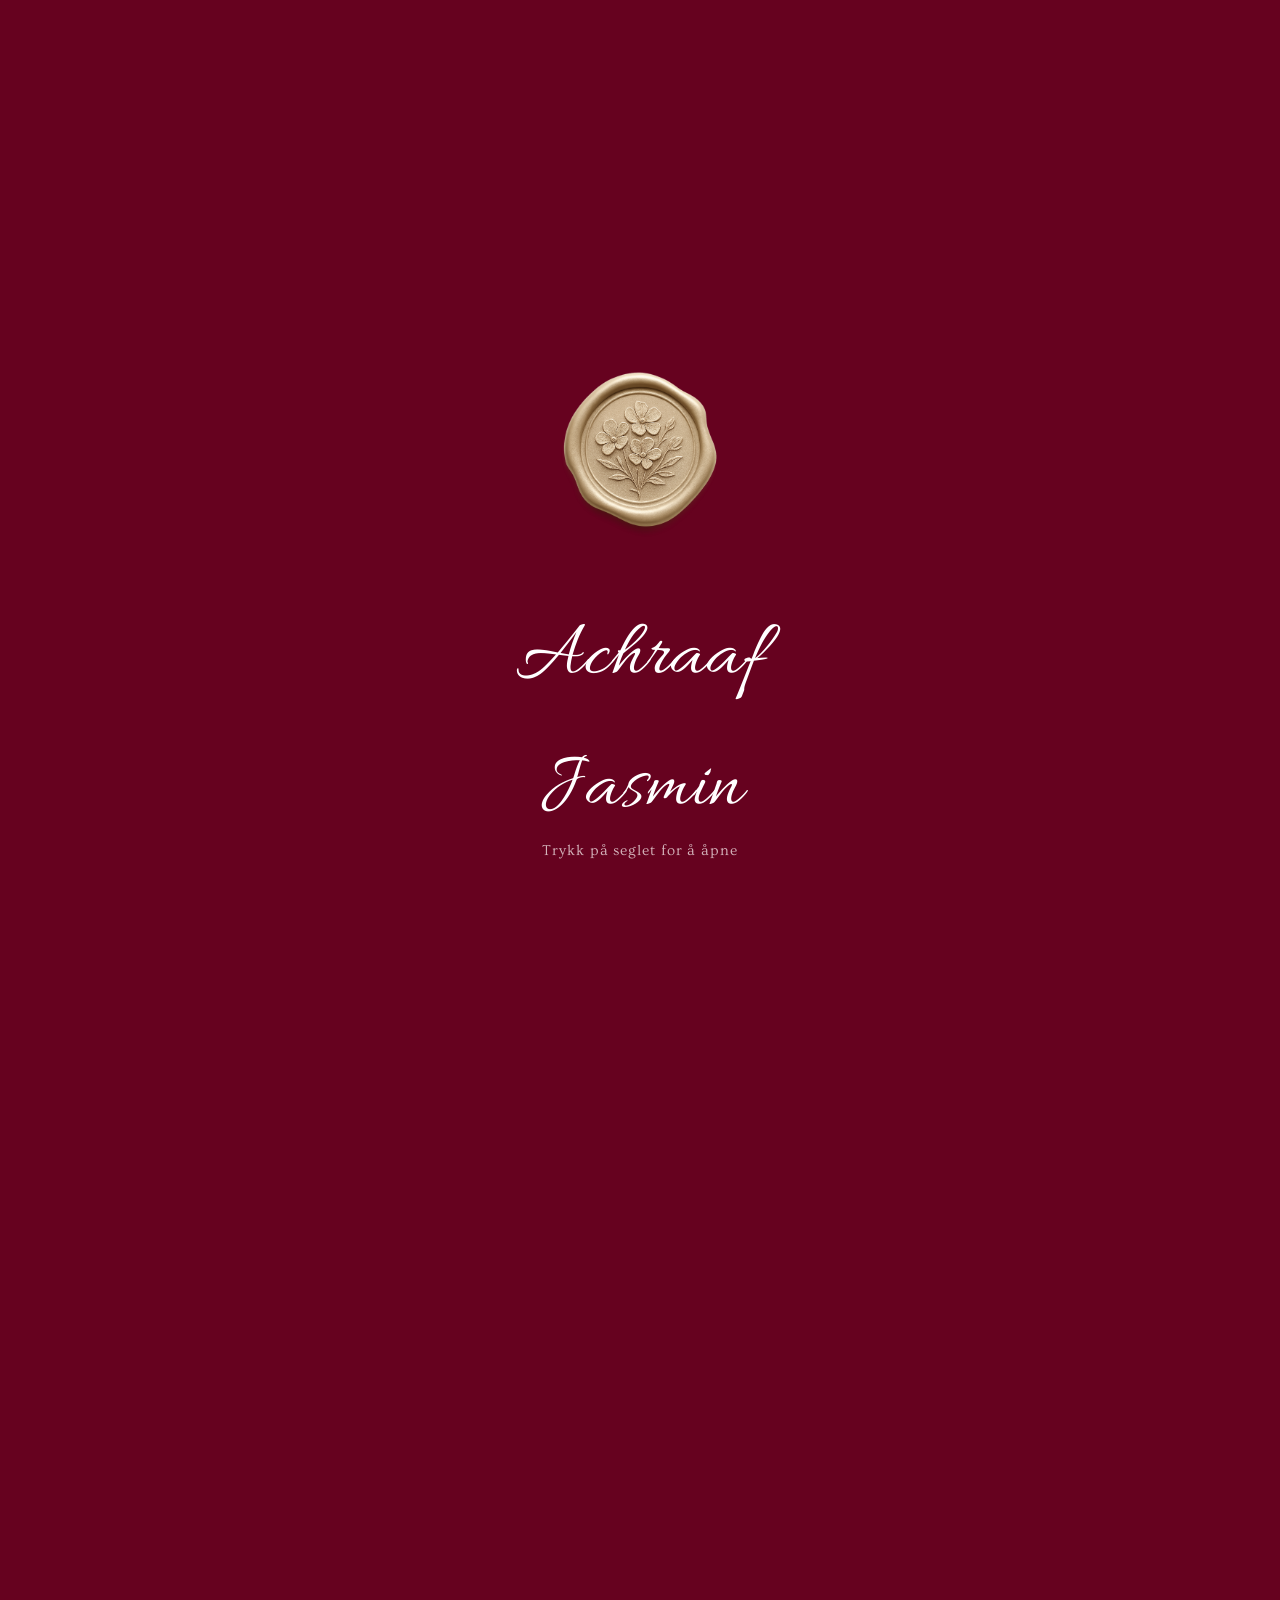
==== commit 70108d02: "Leveringsklar polish av Achraaf & Jasmin-invitasjonen - Bytt Dress Code til Stemning (farger + bilde" ====
--- a/jasmin-ashraaf-bryllup/index.html
+++ b/jasmin-ashraaf-bryllup/index.html
@@ -4,6 +4,11 @@
 <meta charset="UTF-8">
 <meta name="viewport" content="width=device-width, initial-scale=1.0, viewport-fit=cover">
 <meta name="description" content="Bryllupsinvitasjon — Achraaf &amp; Jasmin, 26. september 2026, Hove, Færvik">
+<meta name="theme-color" content="#66021f">
+<meta property="og:title" content="Achraaf og Jasmin">
+<meta property="og:description" content="Bryllupsinvitasjon — 26. september 2026, Hove, Færvik">
+<meta property="og:type" content="website">
+<meta property="og:image" content="img/paret.jpg">
 <title>Achraaf og Jasmin</title>
 <link rel="preconnect" href="https://fonts.googleapis.com">
 <link rel="preconnect" href="https://fonts.gstatic.com" crossorigin>
@@ -168,6 +173,12 @@
 #details .torn-bot{z-index:3}
 #details .florals--edge{z-index:2}
 
+@media (max-width:380px){
+  .florals{height:clamp(8.5rem, 58vw, 11rem)}
+  .florals img:nth-child(1){left:-10%}
+  .florals img:nth-child(7){left:58%;width:48%}
+}
+
 .letter{padding:0 1.5rem 2.6rem;text-align:center;position:relative;z-index:2}
 .letter h2{font-family:var(--script);font-size:clamp(2.15rem,8.5vw,2.9rem);font-weight:400;margin-bottom:1rem;line-height:1.08}
 .letter p{font-size:1.05rem;line-height:1.8;color:#fffaf8;font-family:var(--serif)}
@@ -202,23 +213,21 @@
   width:11px;height:11px;margin:0 auto;background:#fff;transform:rotate(45deg);
   box-shadow:0 0 0 6px var(--ruby);
 }
-.tl-item.rose .tl-dot{display:none}
-.tl-rose{width:32px;height:32px;margin:0 auto;object-fit:contain}
-
-/* scroll flower */
+
+/* scroll flower — centered on diamond dots */
 .tl-flower-wrap{
   position:absolute;left:50%;top:0;transform:translateX(-50%);
-  width:44px;height:44px;margin-left:8px;
+  width:32px;height:32px;
   pointer-events:none;z-index:4;
 }
 .tl-flower-wrap img{
-  width:44px;height:44px;object-fit:contain;
-  filter:drop-shadow(0 2px 6px rgba(0,0,0,.22));
+  width:32px;height:32px;object-fit:contain;
+  filter:drop-shadow(0 2px 5px rgba(0,0,0,.2));
   transform:scale(1);
   transition:transform .35s cubic-bezier(.34,1.56,.64,1);
 }
 .tl-flower-wrap.bloom img{
-  transform:scale(1.32);
+  transform:scale(1.28);
 }
 
 .venue-scene{
@@ -237,7 +246,6 @@
   width:100%;height:auto;display:block;margin-top:.4rem;
   filter:drop-shadow(0 4px 14px rgba(102,2,31,.10));
 }
-.venue-img{margin:1.6rem auto 0;width:min(100%,320px);filter:none}
 .photo-slot{
   position:relative;margin:1.6rem auto 0;width:min(100%,280px);
   aspect-ratio:3/4;overflow:hidden;
@@ -247,40 +255,32 @@
 .band.cream .photo-slot{background:rgba(102,2,31,.05);border-color:rgba(102,2,31,.25)}
 .photo-slot img{position:absolute;inset:0;width:100%;height:100%;object-fit:cover;display:none}
 .photo-slot.has-img img{display:block}
-.photo-slot.has-img .photo-hint{display:none}
-.photo-slot[data-src="img/paret.jpg"] img{object-position:center 28%}
-.photo-slot[data-src="img/lokale-2.jpg"]{aspect-ratio:4/3;width:100%}
-.photo-slot[data-src="img/lokale-2.jpg"] img{object-position:center 42%}
-.photo-hint{
-  font-family:var(--serif);font-size:.9rem;line-height:1.5;padding:1rem;
-  color:inherit;opacity:.7;
-}
-.photo-hint small{display:block;margin-top:.35rem;opacity:.7;font-size:.75rem}
 .couple-slot{
   width:100%;max-width:440px;aspect-ratio:3/4;margin:1.8rem auto 0;border:0;background:transparent;
 }
 .couple-slot.has-img img{
+  object-position:center 28%;
   mask-image:linear-gradient(to bottom, transparent 0%, #000 10%, #000 88%, transparent 100%);
   -webkit-mask-image:linear-gradient(to bottom, transparent 0%, #000 10%, #000 88%, transparent 100%);
 }
-.dc-row .photo-slot{width:100%;margin:0}
 .venue-btn{
   display:inline-block;margin-top:1.2rem;padding:.55rem 1.4rem;border-radius:999px;
   border:1px solid var(--ruby);font-size:.9rem;
 }
 
-/* dress code */
-.dc-lead{max-width:22rem;margin:0 auto 1.6rem;line-height:1.7}
+/* stemning / mood */
+.mood-lead{max-width:22rem;margin:0 auto 1.6rem;line-height:1.7}
 .swatches{display:flex;justify-content:center;gap:.7rem;margin:1.2rem 0 2rem}
 .swatch{width:28px;height:28px;border-radius:50%;border:1px solid rgba(255,255,255,.25)}
-.dc-row{display:grid;grid-template-columns:1fr 1fr;gap:1rem;align-items:center;margin:1.4rem 0;text-align:left}
-.dc-row.reverse{direction:rtl}
-.dc-row.reverse > *{direction:ltr}
-.dc-copy{font-size:.92rem;line-height:1.55}
-.frame{
-  width:100%;height:auto;object-fit:contain;background:transparent;
-  border:0;box-shadow:none;
-}
+.mood-photos{
+  display:grid;gap:1rem;max-width:22rem;margin:0 auto;
+}
+.mood-photo{
+  width:100%;height:auto;display:block;
+  border:1px solid rgba(197,161,111,.45);
+}
+.mood-photo--venue{aspect-ratio:4/3;object-fit:cover;object-position:center 42%}
+.mood-photo--couple{aspect-ratio:3/4;object-fit:cover;object-position:center 28%}
 
 /* details */
 .details p + p{margin-top:.9rem}
@@ -320,11 +320,6 @@
 }
 .site-credit a{text-decoration:none;border-bottom:1px solid rgba(255,250,248,.35)}
 .site-credit a:hover{opacity:1;border-bottom-color:var(--gold)}
-.couple{
-  margin-top:1.8rem;width:100%;max-height:520px;object-fit:cover;object-position:center 20%;
-  mask-image:linear-gradient(to bottom, transparent 0%, #000 12%, #000 88%, transparent 100%);
-  -webkit-mask-image:linear-gradient(to bottom, transparent 0%, #000 12%, #000 88%, transparent 100%);
-}
 
 #audio-control{
   position:fixed;
@@ -341,8 +336,10 @@
 .reveal{opacity:0;transform:translateY(22px);transition:opacity .9s ease,transform .9s ease}
 .reveal.in{opacity:1;transform:none}
 @media (prefers-reduced-motion:reduce){
-  .reveal,#cover{transition:none}
+  .reveal,#cover,.cover-panel,.cover-seal,.tl-flower-wrap img{transition:none}
   .reveal{opacity:1;transform:none}
+  #cover.opening .cover-panel--l,#cover.opening .cover-panel--r{transform:none}
+  .tl-flower-wrap.bloom img{transform:none}
 }
 @media (max-width: 430px){
   .venue-scene__name{font-size:1.18rem}
@@ -399,7 +396,7 @@
   </section>
 
   <section class="band cream" id="countdown">
-    <img class="torn-top" src="https://static.tildacdn.net/tild3832-6561-4131-b539-313934396635/Mask_group_2_1_Trace.svg" alt="">
+    <img class="torn-top" src="https://static.tildacdn.net/tild3832-6561-4131-b539-313934396635/Mask_group_2_1_Trace.svg" alt="" aria-hidden="true">
     <h2 class="s-title reveal">The Celebration Begins In</h2>
     <div class="cd">
       <div class="cd-cell"><div class="cd-num" id="cdD">00</div><div class="cd-label">Days</div></div>
@@ -432,7 +429,7 @@
         <div class="tl-name">Fest &amp; dans</div>
       </div>
       <!-- scroll flower -->
-      <div class="tl-flower-wrap" id="tlFlower">
+      <div class="tl-flower-wrap" id="tlFlower" aria-hidden="true">
         <img src="img/flower.png" alt="">
       </div>
     </div>
@@ -448,32 +445,22 @@
       </div>
       <img class="venue-scene__art" src="img/lokale-bygning.png" alt="Hove" loading="lazy" width="1266" height="528">
     </div>
-    <a class="venue-btn" href="https://www.google.com/maps/dir/?api=1&destination=Hoveveien+110a+4818+F%C3%A6rvik" target="_blank" rel="noopener">Åpne veibeskrivelse</a>
+    <a class="venue-btn" href="https://www.google.com/maps/dir/?api=1&destination=Hoveveien+110a+4818+F%C3%A6rvik" target="_blank" rel="noopener noreferrer">Åpne veibeskrivelse</a>
     <img class="torn-bot" src="https://static.tildacdn.net/tild3832-6561-4131-b539-313934396635/Mask_group_2_1_Trace.svg" alt="">
   </section>
 
-  <section class="band ruby" id="dresscode">
-    <h2 class="s-title reveal">Dress Code</h2>
-    <p class="dc-lead">Mørk dress. Vi ønsker at alle skal føle seg vakre — og vi setter pris på om dere unngår hvitt.</p>
+  <section class="band ruby" id="stemning">
+    <h2 class="s-title reveal">Stemning</h2>
+    <p class="mood-lead">Vi gleder oss til en varm og elegant kveld i rubin og champagne — sammen med dere.</p>
     <div class="swatches" aria-hidden="true">
       <span class="swatch" style="background:#60603b"></span>
       <span class="swatch" style="background:#660A11"></span>
       <span class="swatch" style="background:#40312c"></span>
       <span class="swatch" style="background:#efdfcd"></span>
     </div>
-    <div class="dc-row">
-      <p class="dc-copy">Herrer: Mørk dress eller smoking. Slips eller sløyfe.</p>
-      <figure class="photo-slot" data-src="img/lokale-2.jpg">
-        <img alt="Lokalet">
-        <figcaption class="photo-hint">Bilde av lokalet<small>img/lokale-2.jpg</small></figcaption>
-      </figure>
-    </div>
-    <div class="dc-row reverse">
-      <p class="dc-copy">Damer: Lang kjole eller elegant ankellengde.</p>
-      <figure class="photo-slot" data-src="img/paret.jpg">
-        <img alt="Achraaf og Jasmin">
-        <figcaption class="photo-hint">Bilde av paret<small>img/paret.jpg</small></figcaption>
-      </figure>
+    <div class="mood-photos">
+      <img class="mood-photo mood-photo--venue" src="img/lokale-2.jpg" alt="Hove" loading="lazy" width="1200" height="900">
+      <img class="mood-photo mood-photo--couple" src="img/paret.jpg" alt="Achraaf og Jasmin" loading="lazy" width="800" height="1067">
     </div>
   </section>
 
@@ -510,8 +497,8 @@
           <input id="rName" name="name" required autocomplete="name">
         </div>
         <div class="field">
-          <div>Kommer du?</div>
-          <div class="attend">
+          <span id="rAttendLabel">Kommer du?</span>
+          <div class="attend" role="group" aria-labelledby="rAttendLabel">
             <label><input type="radio" name="attend" value="yes" checked> Jeg kommer</label>
             <label><input type="radio" name="attend" value="no"> Kan dessverre ikke</label>
           </div>
@@ -534,17 +521,14 @@
   <footer class="closing">
     <h2>Vi gleder oss til å se dere</h2>
     <p>Achraaf og Jasmin</p>
-    <figure class="photo-slot couple-slot" data-src="img/paret.jpg">
-      <img alt="Achraaf og Jasmin">
-      <figcaption class="photo-hint">Bilde av paret<small>img/paret.jpg</small></figcaption>
+    <figure class="photo-slot couple-slot has-img">
+      <img src="img/paret.jpg" alt="Achraaf og Jasmin" loading="lazy">
     </figure>
     <p class="site-credit">Designet av <a href="https://sosmedia.no" target="_blank" rel="noopener noreferrer">sosmedia.no</a></p>
   </footer>
 </div>
 
-<audio id="invitation-audio" loop>
-  <source src="https://pub-4dc8201144ca418fb604349c73e8c724.r2.dev/Alex%20Warren%20-%20Ordinary%20Lyrics.mp3" type="audio/mp3">
-</audio>
+<audio id="invitation-audio" loop preload="none"></audio>
 <button id="audio-control" type="button" aria-label="Musikk">
   <svg id="icon-pause" viewBox="0 0 24 24"><rect x="6" y="5" width="4" height="14" rx="1"/><rect x="14" y="5" width="4" height="14" rx="1"/></svg>
   <svg id="icon-play" viewBox="0 0 24 24" style="display:none"><polygon points="5,3 19,12 5,21"/></svg>
@@ -569,22 +553,13 @@
   }), {threshold:.12});
   document.querySelectorAll(".reveal").forEach(el => io.observe(el));
 
-  document.querySelectorAll(".photo-slot").forEach(slot => {
-    const src = slot.getAttribute("data-src");
-    const img = slot.querySelector("img");
-    if(!src || !img) return;
-    const probe = new Image();
-    probe.onload = () => { img.src = src; slot.classList.add("has-img"); };
-    probe.onerror = () => {};
-    probe.src = src;
-  });
-
   const audio = $("invitation-audio");
   const ctrl = $("audio-control");
   const playI = $("icon-play");
   const pauseI = $("icon-pause");
   const heroV = $("heroVideo");
-  heroV.src = CONFIG.videoSrc;
+  if(CONFIG.musicSrc) audio.src = CONFIG.musicSrc;
+  if(CONFIG.videoSrc) heroV.src = CONFIG.videoSrc;
 
   let opened = false;
   function openInvitation(){
@@ -610,20 +585,21 @@
     else { audio.pause(); playI.style.display="block"; pauseI.style.display="none"; }
   });
 
-  // ── scroll flower along timeline ──
+  // ── scroll flower along timeline (snaps to diamond centers) ──
   (function(){
     const tl = document.getElementById('tl');
     const flower = document.getElementById('tlFlower');
     if(!tl || !flower) return;
     const items = Array.from(tl.querySelectorAll('.tl-item'));
-    const HALF = 22; // half of flower size (44px)
-    const SNAP = 18; // px distance to snap
-    const BLOOM = 24; // px distance to trigger bloom
+    const HALF = 16; // half of flower size (32px)
+    const SNAP = 16; // px distance to snap onto diamond
     let lastSnapped = -1;
     let bloomTimeout = null;
 
-    function getCenter(el){
-      return el.offsetTop + el.offsetHeight / 2;
+    function getDotCenter(item){
+      const dot = item.querySelector('.tl-dot');
+      if(!dot) return item.offsetTop + item.offsetHeight / 2;
+      return item.offsetTop + dot.offsetTop + dot.offsetHeight / 2;
     }
 
     function triggerBloom(idx){
@@ -637,16 +613,16 @@
     function update(){
       const tlRect = tl.getBoundingClientRect();
       const vh = window.innerHeight;
-      const centers = items.map(getCenter);
+      const centers = items.map(getDotCenter);
       const first = centers[0];
       const last = centers[centers.length - 1];
-      // map scroll so flower enters at first item when section hits mid-screen
+      // map scroll so flower enters at first diamond when section hits mid-screen
       const prog = Math.max(0, Math.min(1,
         (vh * 0.52 - tlRect.top) / (tlRect.height)
       ));
       const targetY = first + (last - first) * prog;
 
-      // find closest center
+      // find closest diamond
       let closestIdx = 0;
       let minDist = Infinity;
       for(let i=0;i<centers.length;i++){
